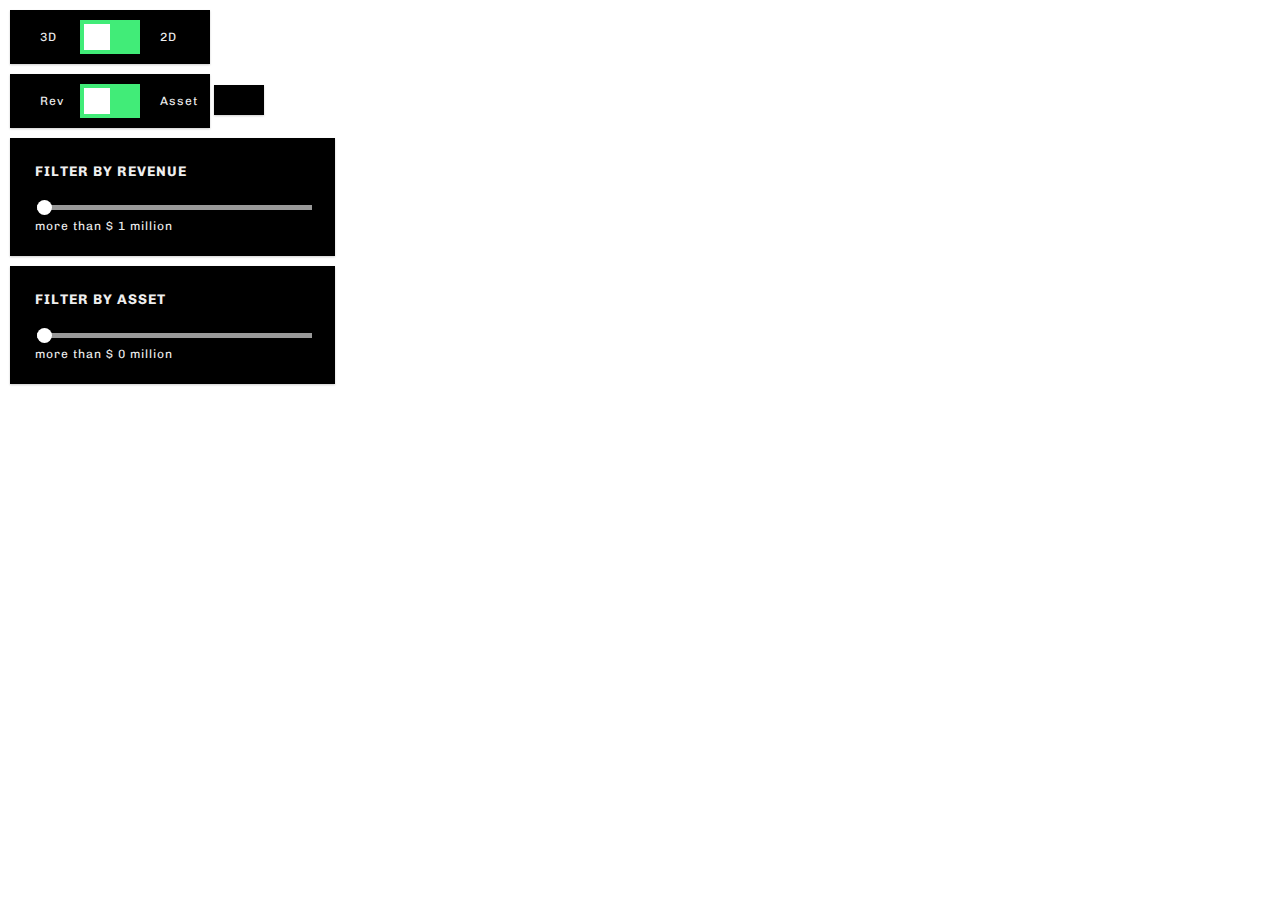
==== final/index.html @ 3c02a60f "final assignment" ====
<!-- Documentation: https://www.mapbox.com/mapbox-gl-js/style-spec/#sources-geojson -->
<!-- Mapbox styles: https://github.com/mapbox/mapbox-gl-styles -->
<!-- Earthquake data: https://earthquake.usgs.gov/ -->


<!DOCTYPE html>
<html lang="en">

<head>
    
    <title>Map</title>
    <script src='https://api.mapbox.com/mapbox-gl-js/v0.40.1/mapbox-gl.js'></script>
    <link href='https://api.mapbox.com/mapbox-gl-js/v0.40.1/mapbox-gl.css' rel='stylesheet' />
    <link href="https://fonts.googleapis.com/css?family=Chivo" rel="stylesheet">
    <script src='https://cdnjs.cloudflare.com/ajax/libs/jquery/3.3.1/jquery.js'></script>
    <script src='https://npmcdn.com/@turf/turf/turf.min.js'></script>
</head>

<body>
        <div id="map"> </div>
        <div class='map-overlay top'>
            <div class='map-overlay-inner'>
                <div class='switchlegend'>3D</div>
                <!-- Rectangular switch -->
                <label class="switch">
                  <input type="checkbox" name="view">
                  <span class="slider"></span>
                </label>
                <div class='switchlegend'>2D</div>
            </div>
            <div class='map-overlay-inner'>
                <div class='switchlegend'>Rev</div>
                <!-- Rectangular switch -->
                <label class="switch">
                  <input type="checkbox" name="revasset">
                  <span class="slider"></span>
                </label>
                <div class='switchlegend'>Asset</div>
            </div>
            <div class='map-overlay-inner'>
                <div id="choices" class="inner2"></div>
            </div>
            <div class='map-overlay-inner slider-inner'>
                <div class="inner2">
                    <h3>FILTER BY REVENUE</h3>
                    <input class='fin_slider' id='rev_slider' type='range' min='1' max='425' step='2' value='1' />
                    more than <span id='rev_sliderval'>$ 1 million</span>
                </div>
            </div>
            <div class='map-overlay-inner slider-inner'>
                <div class="inner2">
                    <h3>FILTER BY ASSET</h3>
                    <input class='fin_slider' id='asset_slider' type='range' min='0' max='3000' step='2' value='0' />
                    more than <span id='asset_sliderval'>$ 0 million</span>
                </div>
            </div>
            
        </div>

        <style>
        body {
            margin: 0;
            padding: 0;
        }

        html,
        #map {
            position: absolute;
            top: 0;
            bottom: 0;
            width: 100%;
        }

        .map-overlay {
            font: 12px/20px 'Chivo', sans-serif;
            position: absolute;
            width: 30%;
            min-width: 190px;
            top: 0;
            left: 0;
            padding: 10px;
            letter-spacing: 1px;
        }

        .map-overlay .map-overlay-inner {
            background-color: #000;
            color: #eee;
            box-shadow:0 1px 2px rgba(0, 0, 0, 0.20);
            border-radius: 0px;
            padding: 10px;
            width: auto;
            margin-bottom: 10px;
            display:inline-flex;
            /*line-height: 34px;*/

        }

        .map-overlay .slider-inner {
            background-color: #000;
            color: #eee;
            box-shadow:0 1px 2px rgba(0, 0, 0, 0.20);
            border-radius: 0px;
            padding: 10px;
            width: auto;
            margin-bottom: 10px;
            display:inline-block;
            /*line-height: 34px;*/

        }

        .map-overlay .map-overlay-inner .switchlegend{
            /*margin-top: -10px;*/
            height: 34px; /*THE SAME AS SWITCH HEIGHT*/
            width: 20px;
            vertical-align: middle;
            line-height: 34px;
            float:left;
            clear:both;
            margin-right: 20px;
            margin-left: 20px;

        }

        /*VIEW SWITCH*/

        /* The switch - the box around the slider */
        .switch {
          position: relative;
          display: inline-block;
          width: 60px;
          height: 34px;
          float:left;
          clear:both;
    /*      margin-left: : 10px;
          margin-right: : 10px;*/
        }

        /* Hide default HTML checkbox */
        .switch input {display:none;}

        /* The slider */
        .slider {
          position: absolute;
          cursor: pointer;
          top: 0;
          left: 0;
          right: 0;
          bottom: 0;
          background-color: #41EC78;
          -webkit-transition: .4s;
          transition: .4s;
        }

        .slider:before {
          position: absolute;
          content: "";
          height: 26px;
          width: 26px;
          left: 4px;
          bottom: 4px;
          background-color: white;
          -webkit-transition: .4s;
          transition: .4s;
        }

        input:checked + .slider {
          background-color: #2196F3;
        }

        input:focus + .slider {
          box-shadow: 0 0 1px #2196F3;
        }

        input:checked + .slider:before {
          -webkit-transform: translateX(26px);
          -ms-transform: translateX(26px);
          transform: translateX(26px);
        }

        
        .inner2 {
            padding-left: 15px;
            padding-bottom: 10px;
            padding-right: 15px;
        }

        /*RADIO BUTTON FOR CATEGORIES*/

        /* The container */
        .categories {
            display: block;
            position: relative;
            padding-left: 35px;
            /*margin-bottom: 12px;*/
            cursor: pointer;
            /*font-size: 22px;*/
            -webkit-user-select: none;
            -moz-user-select: none;
            -ms-user-select: none;
            user-select: none;
        }

        /* Hide the browser's default radio button */
        .categories input {
            position: absolute;
            opacity: 0;
            cursor: pointer;
        }

        /* Create a custom radio button */
        .checkmark {
            position: absolute;
            top: 0;
            left: 0;
            height: 15px;
            width: 15px;
            /*background-color: #FFBF00;*/
            /*border-radius: 50%;*/
        }

        .cat0 {
            background-color: #FFF;
        }

        .cat3 {
            background-color: #FFBF00;
        }

        .cat4 {
            background-color: #EE6352;
        }

        .cat5 {
            background-color: #08B2E3;
        }

        .cat6 {
            background-color: #F4D4BF;
        }

        /* On mouse-over, add a grey background color */
        .categories:hover input ~ .checkmark {
            background-color: #ccc;
        }

        /* When the radio button is checked, add a blue background */
        .categories input:checked ~ .checkmark {
            /*background-color: #2196F3;*/
        }

        /* Create the indicator (the dot/circle - hidden when not checked) */
        .checkmark:after {
            content: "";
            position: absolute;
            display: none;
        }

        /* Show the indicator (dot/circle) when checked */
        .categories input:checked ~ .checkmark:after {
            display: block;
        }

        /* Style the indicator (dot/circle) */
        .categories .checkmark:after {
            top: 4px;
            left: 4px;
            width: 7px;
            height: 7px;
            /*border-radius: 50%;*/
            background: #000;
        }

        /*FINANCIAL SLIDER*/
        .fin_slider {
            -webkit-appearance: none;
            width: 100%;
            height: 5px;
            border-radius: 0px;   
            background: #999;
            outline: none;
            opacity: 1;
            -webkit-transition: .2s;
            transition: opacity .2s;
        }

        .fin_slider::-webkit-slider-thumb {
            -webkit-appearance: none;
            appearance: none;
            width: 15px;
            height: 15px;
            border-radius: 50%; 
            background: #fff;
            cursor: pointer;
        }

        .fin_slider::-moz-range-thumb {
            width: 15px;
            height: 15px;
            border-radius: 50%;
            background: #fff;
            cursor: pointer;
        }

        /**POP UP*/

        .mapboxgl-popup {
            color: #eee;
            max-width: 400px;
            font: 12px/20px 'Chivo', sans-serif;
        }

        .mapboxgl-popup-content {
            background-color: #000;
            letter-spacing:1px;
            line-height:1.5;
            border-radius:0;
            padding:10px;
        }

        .mapboxgl-popup-anchor-bottom .mapboxgl-popup-tip {
            border-top-color: #000;
        }

        .mapboxgl-popup-close-button {
            color: #fff;
        }

        .whitebar {
            height: 2px;
            width: 10%;
            background: #eee;
            margin-bottom: 0;
            margin-top: 10px;
            margin-bottom: 10px;
        }

        </style>

        <script>
        mapboxgl.accessToken = 'pk.eyJ1IjoiaGFmaXl5YW5kaSIsImEiOiJjamY5dmY1c2gwbXowMnFvZmJlYmVibGd0In0.djzLVWymjTzvRF6XSFM7uQ';

        var geojson = {
            "type": "FeatureCollection",
            "features": []
        };

        var geojson2D = {
            "type": "FeatureCollection",
            "features": []
        };

        var isRev = true;
        var is3D = true;

        var catArr = [
            [3, "Museums", '#FFBF00'],
            [4, "Performing Arts", '#EE6352'],
            [5, "Public Broadcasting & Media", '#08B2E3'],
            [6, "Libraries, Historical Societies, & Landmark Preservation",'#F4D4BF']
        ];
        
        var choices = $('#choices');
        choices.html('<h3>FILTER BY CATEGORIES</h3>');
        choices.append('<label class="categories">ALL<input type="radio" name="choices" value="0" checked="checked"/><span class="checkmark cat0"></span> </label>');

        for (var i = 0; i < catArr.length; i++) {
            choices.append('<label class="categories">'+catArr[i][1]+'<input type="radio" name="choices" value="' + catArr[i][0] + '" /> <span class = "checkmark cat'+catArr[i][0]+'"></span></label>');
        } 

        var map;

        var lat = '';
        var lng = '';

        var revArr = [];
        var assetsArr = [];

        var revMin;
        var revMax;

        var assetMin;
        var assetMax;

        var catMasterVal=0;
        var revMasterVal=1;
        var assetMasterVal=0;

        var orgs_data = (function () {
            var orgs_data = null;
            $.ajax({
                'async': false,
                'global': false,
                'url': 'data/artorg.json',
                'dataType': "json",
                'success': function (data) {
                    orgs_data = data;
                    console.log("number of orgs: " +orgs_data.length);
                }
            });

            return orgs_data;
            
        })(); 

        var fin_data = (function () {
            var fin_data = null;
            $.ajax({
                'async': false,
                'global': false,
                'url': 'data/financialrating.json',
                'dataType': "json",
                'success': function (data) {
                    fin_data = data;
                    console.log("number of financial rating available: " +fin_data.length);
                }
            });

            return fin_data;
            
        })(); 

        var zipcode = (function () {
            var zipcode = null;
            $.ajax({
                'async': false,
                'global': false,
                'url': 'data/zipcode.json',
                'dataType': "json",
                'success': function (data) {
                    zipcode = data;
                    //console.log("number of financial rating available: " +fin_data.length);
                }
            });

            return zipcode;
            
        })(); 

        // if (orgs_data){
        //     printNames();
        // }

        if (fin_data && orgs_data && zipcode){
            createGeoData();
        }



        function createGeoData(){
            //var count=0;
            console.log(fin_data.length);
            for (var i=0; i<fin_data.length; i++){ //!! IMPORTANT: the sequence of data in artorg.json has to be exactly the same as financialrating.json
                var org_ein = orgs_data[i].ein;
                var fin_ein = fin_data[i].referenceOrganization.ein;
                
                //coordinates
                var zipData = parseInt(orgs_data[i].mailingAddress.postalCode);
                var lat;
                var lng;

                //CURRENT DATA PROPERTIES
                var charityName = orgs_data[i].charityName;
                var categoryName = orgs_data[i].category.categoryName;
                var causeName = orgs_data[i].cause.causeName;
                var causeID = orgs_data[i].cause.causeID;
                var nteeType = orgs_data[i].irsClassification.nteeType;
                var nteeClassification = orgs_data[i].irsClassification.nteeClassification;
                var streetAddress1 = orgs_data[i].mailingAddress.streetAddress1;
                var streetAddress2 = orgs_data[i].mailingAddress.streetAddress2;

                var programExpenses = fin_data[i].form990.programExpenses;
                var totalNetAssets = fin_data[i].form990.totalNetAssets;
                var totalExpenses = fin_data[i].form990.totalExpenses;
                var fundraisingExpenses = fin_data[i].form990.fundraisingExpenses;
                var administrativeExpenses = fin_data[i].form990.administrativeExpenses;
                var totalRevenue = fin_data[i].form990.totalRevenue;

                revArr.push(totalRevenue);
                assetsArr.push(totalNetAssets);

                var primaryRevenueGrowth = fin_data[i].financialRating.performanceMetrics.primaryRevenueGrowth;
                var programExpensesRatio = fin_data[i].financialRating.performanceMetrics.programExpensesRatio;
                var fundraisingEfficiency = fin_data[i].financialRating.performanceMetrics.fundraisingEfficiency;
                var liabilitiesToAssetsRatio = fin_data[i].financialRating.performanceMetrics.liabilitiesToAssetsRatio;
                var administrationExpensesRatio = fin_data[i].financialRating.performanceMetrics.administrationExpensesRatio;
                var workingCapitalRatio = fin_data[i].financialRating.performanceMetrics.workingCapitalRatio;
                var programExpensesGrowth = fin_data[i].financialRating.performanceMetrics.programExpensesGrowth;

                for (var j = 0; j<zipcode.length; j++){
                    if (zipData == zipcode[j].ZIP){
                        lat = zipcode[j].LAT;
                        lng = zipcode[j].LNG;

                        //CONVERT COORDINATE INTO CIRCLES
                        var center = [lng, lat];
                        var radius = 0.1; //how big is the circle
                        var options = {steps: 64, units: 'kilometers'};
                        var circle = turf.circle(center, radius, options);
                        var coord = turf.getCoords(circle);
                        
                        //count++;

                        // console.log("success: "+ i);
                        // console.log("org: "+org_ein);
                        // console.log("zip: "+zipData);
                        // console.log("lat: "+lat);
                        // console.log("lng: "+lng);

                        //new object to save data features
                        var newobject = {
                            "type": "Feature",
                            "properties": {
                                "charityName": charityName,
                                "categoryName": categoryName,
                                "causeName": causeName,
                                "causeID": causeID,
                                "nteeType": nteeType,
                                "nteeClassification": nteeClassification,
                                "streetAddress1": streetAddress1,
                                "streetAddress2": streetAddress2,
                                "programExpenses": programExpenses,
                                "totalNetAssets": totalNetAssets,
                                "totalExpenses": totalExpenses,
                                "fundraisingExpenses": fundraisingExpenses,
                                "administrativeExpenses": administrativeExpenses,
                                "totalRevenue":totalRevenue,
                                "primaryRevenueGrowth":primaryRevenueGrowth,
                                "programExpensesRatio": programExpensesRatio,
                                "fundraisingEfficiency": fundraisingEfficiency,
                                "liabilitiesToAssetsRatio":liabilitiesToAssetsRatio,
                                "administrationExpensesRatio":administrationExpensesRatio,
                                "workingCapitalRatio": workingCapitalRatio,
                                "programExpensesGrowth": programExpensesGrowth
                              },
                            "geometry": {
                                "type": "Polygon",
                                "coordinates": coord
                            }
                        }

                        //for 2D Data
                        var newobject2D = {
                            "type": "Feature",
                            "properties": newobject.properties,
                            "geometry": {
                                "type": "Point",
                                "coordinates": [lng,lat]
                            }
                        }

                        geojson.features.push(newobject);
                        geojson2D.features.push(newobject2D);
                        break;
                    }
                }

                if (i == (fin_data.length-1)){
                    console.log("DONE!");
                    
                    revMin = Math.min.apply(null, revArr);
                    revMax = Math.max.apply(null, revArr);

                    assetMin = Math.min.apply(null, assetsArr);
                    assetMax = Math.max.apply(null, assetsArr);

                    console.log("revenue: "+revMin + ", " + revMax);
                    console.log("asset: "+assetMin + ", " + assetMax);

                    console.log(geojson);
                    createMap();

                }
            }
        }

        function createMap(){
            map = new mapboxgl.Map({ //!!!ONLY CREATE MAP ONCE ALL DATA IS LOADED
                container: 'map', // you need this
                style: 'mapbox://styles/examples/cj68bstx01a3r2rndlud0pwpv', // you also need this 
                center: [-73.997177, 40.750633], // [long, lat] Different than leaflet, different than google maps, same as geojson! 
                zoom: 10,
                pitch: 30
            });   

            map.on('load', function() {
                map.addSource('orgs', { //id for the dataset
                    'type': 'geojson',
                    'data': geojson
                });

                map.addSource('orgs-2D', { //id for the dataset
                    'type': 'geojson',
                    'data': geojson2D
                });

                map.addLayer({ //REVENUE
                    'id': 'orgs-3D-REV',
                    'type': 'fill-extrusion',
                    'source' : 'orgs',
                    'paint' : {
                        'fill-extrusion-color': {
                          property: 'causeID',
                          stops: [
                            [3, '#FFBF00'],
                            [4, '#EE6352'],
                            [5, '#08B2E3'],
                            [6, '#F4D4BF']
                          ]
                        },
                        'fill-extrusion-height': {
                            property: 'totalRevenue',
                            stops:[
                                // [0,0],
                                // [assetMax,assetMax/1000]
                                [revMin, revMin/1000],
                                [revMax, revMax/1000]
                            ]
                        },
                        'fill-extrusion-opacity': 0.75
                    }
                    
                });

                map.addLayer({ //ASSET
                    'id': 'orgs-3D-ASSET',
                    'type': 'fill-extrusion',
                    'source' : 'orgs',
                    'paint' : {
                        'fill-extrusion-color': {
                          property: 'causeID',
                          stops: [
                            [3, '#FFBF00'],
                            [4, '#EE6352'],
                            [5, '#08B2E3'],
                            [6, '#F4D4BF']
                          ]
                        },
                        'fill-extrusion-height': {
                            property: 'totalNetAssets',
                            stops:[
                                // [0,0],
                                // [assetMax,assetMax/1000]
                                [0, 0/1000],
                                [assetMax, assetMax/1000]
                            ]
                        },
                        'fill-extrusion-opacity': 0.75
                    }
                    
                });

                map.addLayer({
                    'id': 'orgs-2D',
                    'type': 'circle',
                    'source' : 'orgs-2D',
                    'paint' : {
                        'circle-radius':5,
                        'circle-opacity': 0.5,
                        'circle-color': {
                          property: 'causeID',
                          stops: [
                            [3, '#FFBF00'],
                            [4, '#EE6352'],
                            [5, '#08B2E3'],
                            [6, '#F4D4BF']
                          ]
                        }
                    }
                    
                });

                map.easeTo({
                  duration: 1000,
                  pitch: 60,
                  bearing: 0,
                  easing: (t) => {
                    return t * (2 - t);
                  }
                }); 

                map.setLayoutProperty('orgs-2D', 'visibility', 'none');
                map.setLayoutProperty('orgs-3D-ASSET', 'visibility', 'none');


            });

            map.on('click', 'orgs-2D', function(e){
                var feature = e.features[0];

                if(!feature){
                    return;
                }

                var rev = feature.properties['totalRevenue'].toLocaleString();
                var exp = feature.properties['totalExpenses'].toLocaleString();
                var asset = feature.properties['totalNetAssets'].toLocaleString();

                var popup = new mapboxgl.Popup()
                  .setLngLat(feature.geometry.coordinates)
                  .setHTML('<div id=\'popup\' class=\'popup\' style=\'z-index: 10;\'> ' +
                  'Name: ' + feature.properties['charityName'] + ' <br/>' +
                  '<div class=\'whitebar\'></div>  ' +
                  'Total Rev: $ ' + rev + ' <br/>' +
                  'Total Expenses: $ ' + exp + ' <br/>' +
                  'Total Assets: $ ' + asset + ' <br/>' +
                  '<div class=\'whitebar\'></div>  ' +
                  'Program Expenses Ratio: ' + feature.properties['programExpensesRatio'] + ' <br/>' +
                  'Fundraising Efficiency: ' + feature.properties['fundraisingEfficiency'] + ' <br/>' +
                  'Liabilities/Assets: ' + feature.properties['liabilitiesToAssetsRatio'] + ' </div>')
                  .addTo(map);
                
            });  
                  
        }

        function printNames(){ //print all the data recorded in the main JSON
            for (var i =0; i<orgs_data.length; i++){
                //console.log("HELLO")
                var name = orgs_data[i].charityName;
                var ein = orgs_data[i].ein;
                var ratingID = orgs_data[i].currentRating.ratingID;
                //console.log("https://api.data.charitynavigator.org/v2/Organizations/"+ein+"?app_id=f1e48af6&app_key=a9156e11f2010dbcb3b6e6f1ba0d249b");
                //console.log("https://api.data.charitynavigator.org/v2/Organizations/"+ein+"/Ratings/"+ratingID+"?app_id=f1e48af6&app_key=a9156e11f2010dbcb3b6e6f1ba0d249b");
                //console.log("Name: "+ name);
                //console.log("Ein: " + ein);
                //console.log("ratingID: "+ ratingID);
            }
        }

        $('input[name=view]').change(function(){
            if($(this).is(':checked')) {
                //2D VIEW
                map.easeTo({
                  duration: 2000,
                  pitch: 0,
                  bearing: 0,
                  easing: (t) => {
                    return t * (2 - t);
                  }
                });

                map.setLayoutProperty('orgs-2D', 'visibility', 'visible');
                map.setLayoutProperty('orgs-3D-REV', 'visibility', 'none'); 
                map.setLayoutProperty('orgs-3D-ASSET', 'visibility', 'none'); 

                is3D = false;

            } else {
                // 3D VIEW
                map.easeTo({
                  duration: 2000,
                  pitch: 60,
                  bearing: 0,
                  easing: (t) => {
                    return t * (2 - t);
                  }
                });  

                map.setLayoutProperty('orgs-2D', 'visibility', 'none');
                if(isRev){
                    map.setLayoutProperty('orgs-3D-REV', 'visibility', 'visible');  
                    map.setLayoutProperty('orgs-3D-ASSET', 'visibility', 'none');  

                }else {
                    map.setLayoutProperty('orgs-3D-REV', 'visibility', 'none');  
                    map.setLayoutProperty('orgs-3D-ASSET', 'visibility', 'visible');  
                }

                is3D = true;
                            
            }
        });


        $('input[name=revasset]').change(function(){
            if($(this).is(':checked')) {
                //ASSET
                isRev = false;
                console.log("ASSET");

            } else {
                //REV
                isRev = true;
                console.log("REV");
            }

            if(is3D){
                if(isRev){
                    console.log("revenue view");
                    map.setLayoutProperty('orgs-3D-REV', 'visibility', 'visible');  
                    map.setLayoutProperty('orgs-3D-ASSET', 'visibility', 'none'); 
                } else {
                    console.log("asset view");
                    map.setLayoutProperty('orgs-3D-REV', 'visibility', 'none');  
                    map.setLayoutProperty('orgs-3D-ASSET', 'visibility', 'visible');  
                }
            }

        });

        $('input[name=choices]').click(function(){
            // alert(this.value);
            catMasterVal = parseInt(this.value);
            masterFilter();
            // if (val != 0){
            //     var catFilter = ['==', 'causeID', val];
            //     map.setFilter('orgs-2D', catFilter);
            //     map.setFilter('orgs-3D-ASSET', catFilter);
            //     map.setFilter('orgs-3D-REV', catFilter);
            // } else {
            //     map.setFilter('orgs-2D');
            //     map.setFilter('orgs-3D-ASSET');
            //     map.setFilter('orgs-3D-REV');

            // }
        });

        $('input[id=rev_slider]').on('input', function () {
            revMasterVal = (parseInt(this.value)) * 1000000;
            masterFilter();
            //console.log(this.value);
            //val = parseInt(this.value);
            // var sliderval = $('#rev_sliderval');
            // sliderval.html("$ "+val+" million");

            // filterval = val * 1000000;
            // var revFilter = ['>=', 'totalRevenue', filterval];
            // map.setFilter('orgs-2D', revFilter);
            // map.setFilter('orgs-3D-ASSET', revFilter);
            // map.setFilter('orgs-3D-REV', revFilter);

        });

        $('input[id=asset_slider]').on('input', function () {
            assetMasterVal = (parseInt(this.value)) * 1000000;
            masterFilter();
            //console.log(this.value);
            //val = parseInt(this.value);
            // var sliderval = $('#asset_sliderval');
            // sliderval.html("$ "+val+" million");

            // filterval = val * 1000000;
            // var assetFilter = ['>=', 'totalNetAssets', filterval];
            // map.setFilter('orgs-2D', assetFilter);
            // map.setFilter('orgs-3D-ASSET', assetFilter);
            // map.setFilter('orgs-3D-REV', assetFilter);

        });

        function masterFilter(){

            if (catMasterVal!=0){
                var catFilter = ['==', 'causeID', catMasterVal];
            } else {
                var catFilter = ['>=', 'causeID', catMasterVal];
            }
            
            var revFilter = ['>=', 'totalRevenue', revMasterVal];
            var assetFilter = ['>=', 'totalNetAssets', assetMasterVal];

            var new_Filter = ["all",catFilter, revFilter, assetFilter];
            
            map.setFilter('orgs-2D', new_Filter);
            map.setFilter('orgs-3D-ASSET', new_Filter);
            map.setFilter('orgs-3D-REV', new_Filter);

        }
    </script>
</body>

</html>
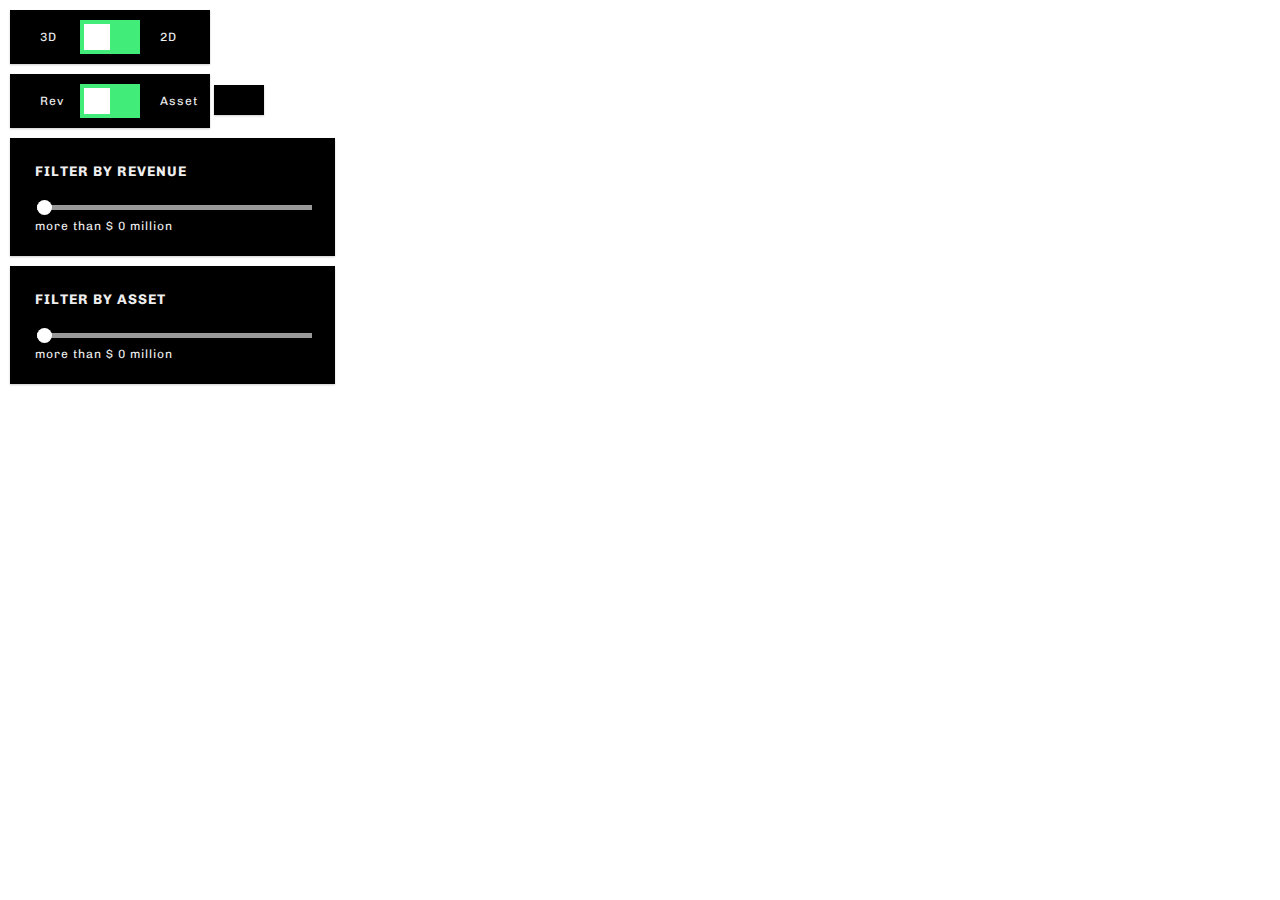
==== commit 9f316f7b: "all data" ====
--- a/final/index.html
+++ b/final/index.html
@@ -43,8 +43,8 @@
             <div class='map-overlay-inner slider-inner'>
                 <div class="inner2">
                     <h3>FILTER BY REVENUE</h3>
-                    <input class='fin_slider' id='rev_slider' type='range' min='1' max='425' step='2' value='1' />
-                    more than <span id='rev_sliderval'>$ 1 million</span>
+                    <input class='fin_slider' id='rev_slider' type='range' min='0' max='425' step='2' value='0' />
+                    more than <span id='rev_sliderval'>$ 0 million</span>
                 </div>
             </div>
             <div class='map-overlay-inner slider-inner'>
@@ -407,7 +407,7 @@
             $.ajax({
                 'async': false,
                 'global': false,
-                'url': 'data/financialrating.json',
+                'url': 'data/financialrating2.json',
                 'dataType': "json",
                 'success': function (data) {
                     fin_data = data;
@@ -612,7 +612,7 @@
                             stops:[
                                 // [0,0],
                                 // [assetMax,assetMax/1000]
-                                [revMin, revMin/1000],
+                                [0, 0],
                                 [revMax, revMax/1000]
                             ]
                         },
@@ -816,12 +816,13 @@
         });
 
         $('input[id=rev_slider]').on('input', function () {
+            var revVal = this.value;
             revMasterVal = (parseInt(this.value)) * 1000000;
             masterFilter();
             //console.log(this.value);
             //val = parseInt(this.value);
-            // var sliderval = $('#rev_sliderval');
-            // sliderval.html("$ "+val+" million");
+            var sliderval = $('#rev_sliderval');
+            sliderval.html("$ "+revVal+" million");
 
             // filterval = val * 1000000;
             // var revFilter = ['>=', 'totalRevenue', filterval];
@@ -832,12 +833,13 @@
         });
 
         $('input[id=asset_slider]').on('input', function () {
+            var assetVal = this.value;
             assetMasterVal = (parseInt(this.value)) * 1000000;
             masterFilter();
             //console.log(this.value);
             //val = parseInt(this.value);
-            // var sliderval = $('#asset_sliderval');
-            // sliderval.html("$ "+val+" million");
+            var sliderval = $('#asset_sliderval');
+            sliderval.html("$ "+assetVal+" million");
 
             // filterval = val * 1000000;
             // var assetFilter = ['>=', 'totalNetAssets', filterval];
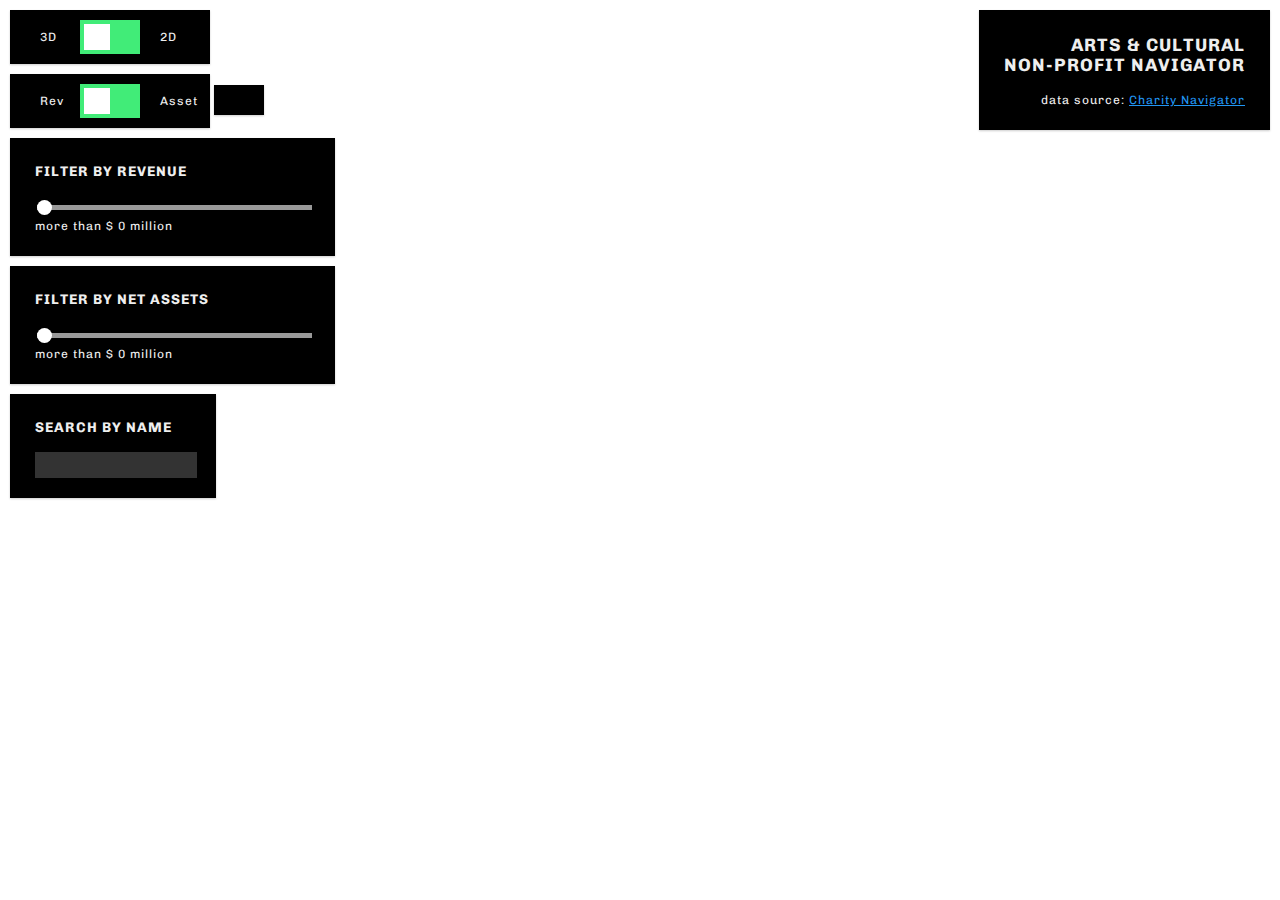
==== commit a55ce423: "added search function" ====
--- a/final/index.html
+++ b/final/index.html
@@ -1,13 +1,10 @@
 <!-- Documentation: https://www.mapbox.com/mapbox-gl-js/style-spec/#sources-geojson -->
 <!-- Mapbox styles: https://github.com/mapbox/mapbox-gl-styles -->
 <!-- Earthquake data: https://earthquake.usgs.gov/ -->
-
-
 <!DOCTYPE html>
 <html lang="en">
 
 <head>
-    
     <title>Map</title>
     <script src='https://api.mapbox.com/mapbox-gl-js/v0.40.1/mapbox-gl.js'></script>
     <link href='https://api.mapbox.com/mapbox-gl-js/v0.40.1/mapbox-gl.css' rel='stylesheet' />
@@ -17,856 +14,945 @@
 </head>
 
 <body>
-        <div id="map"> </div>
-        <div class='map-overlay top'>
-            <div class='map-overlay-inner'>
-                <div class='switchlegend'>3D</div>
-                <!-- Rectangular switch -->
-                <label class="switch">
-                  <input type="checkbox" name="view">
-                  <span class="slider"></span>
-                </label>
-                <div class='switchlegend'>2D</div>
+    <div id="map"> </div>
+    <div class='map-title'>
+        <div class='map-overlay-inner'>
+            <div class="inner2">
+                <h2>ARTS &amp; CULTURAL <br>NON-PROFIT NAVIGATOR</h2>
+                data source: <a href='https://www.charitynavigator.org/index.cfm?bay=content.view&cpid=1397' target='_blank'>Charity Navigator</a>
             </div>
-            <div class='map-overlay-inner'>
-                <div class='switchlegend'>Rev</div>
-                <!-- Rectangular switch -->
-                <label class="switch">
-                  <input type="checkbox" name="revasset">
-                  <span class="slider"></span>
-                </label>
-                <div class='switchlegend'>Asset</div>
+        </div>
+    </div>
+    <div class='map-overlay top'>
+        <div class='map-overlay-inner'>
+            <div class='switchlegend'>3D</div>
+            <!-- Rectangular switch -->
+            <label class="switch">
+                <input type="checkbox" name="view">
+                <span class="slider"></span>
+            </label>
+            <div class='switchlegend'>2D</div>
+        </div>
+        <div class='map-overlay-inner'>
+            <div class='switchlegend'>Rev</div>
+            <!-- Rectangular switch -->
+            <label class="switch">
+                <input type="checkbox" name="revasset">
+                <span class="slider"></span>
+            </label>
+            <div class='switchlegend'>Asset</div>
+        </div>
+        <div class='map-overlay-inner'>
+            <div id="choices" class="inner2"></div>
+        </div>
+        <div class='map-overlay-inner slider-inner'>
+            <div class="inner2">
+                <h3>FILTER BY REVENUE</h3>
+                <input class='fin_slider' id='rev_slider' type='range' min='0' max='425' step='2' value='0' /> more than <span id='rev_sliderval'>$ 0 million</span>
             </div>
-            <div class='map-overlay-inner'>
-                <div id="choices" class="inner2"></div>
+        </div>
+        <div class='map-overlay-inner slider-inner'>
+            <div class="inner2">
+                <h3>FILTER BY NET ASSETS</h3>
+                <input class='fin_slider' id='asset_slider' type='range' min='0' max='3000' step='2' value='0' /> more than <span id='asset_sliderval'>$ 0 million</span>
             </div>
-            <div class='map-overlay-inner slider-inner'>
-                <div class="inner2">
-                    <h3>FILTER BY REVENUE</h3>
-                    <input class='fin_slider' id='rev_slider' type='range' min='0' max='425' step='2' value='0' />
-                    more than <span id='rev_sliderval'>$ 0 million</span>
-                </div>
+        </div>
+        <div class='map-overlay-inner'>
+            <div class="inner2">
+                <h3>SEARCH BY NAME</h3>
+                <input type="text" id="searchBar" name="searchBar" value="">
             </div>
-            <div class='map-overlay-inner slider-inner'>
-                <div class="inner2">
-                    <h3>FILTER BY ASSET</h3>
-                    <input class='fin_slider' id='asset_slider' type='range' min='0' max='3000' step='2' value='0' />
-                    more than <span id='asset_sliderval'>$ 0 million</span>
-                </div>
-            </div>
-            
         </div>
-
-        <style>
-        body {
-            margin: 0;
-            padding: 0;
-        }
-
-        html,
-        #map {
-            position: absolute;
-            top: 0;
-            bottom: 0;
-            width: 100%;
-        }
-
-        .map-overlay {
-            font: 12px/20px 'Chivo', sans-serif;
-            position: absolute;
-            width: 30%;
-            min-width: 190px;
-            top: 0;
-            left: 0;
-            padding: 10px;
-            letter-spacing: 1px;
-        }
-
-        .map-overlay .map-overlay-inner {
-            background-color: #000;
-            color: #eee;
-            box-shadow:0 1px 2px rgba(0, 0, 0, 0.20);
-            border-radius: 0px;
-            padding: 10px;
-            width: auto;
-            margin-bottom: 10px;
-            display:inline-flex;
-            /*line-height: 34px;*/
-
-        }
-
-        .map-overlay .slider-inner {
-            background-color: #000;
-            color: #eee;
-            box-shadow:0 1px 2px rgba(0, 0, 0, 0.20);
-            border-radius: 0px;
-            padding: 10px;
-            width: auto;
-            margin-bottom: 10px;
-            display:inline-block;
-            /*line-height: 34px;*/
-
-        }
-
-        .map-overlay .map-overlay-inner .switchlegend{
-            /*margin-top: -10px;*/
-            height: 34px; /*THE SAME AS SWITCH HEIGHT*/
-            width: 20px;
-            vertical-align: middle;
-            line-height: 34px;
-            float:left;
-            clear:both;
-            margin-right: 20px;
-            margin-left: 20px;
-
-        }
-
-        /*VIEW SWITCH*/
-
-        /* The switch - the box around the slider */
-        .switch {
-          position: relative;
-          display: inline-block;
-          width: 60px;
-          height: 34px;
-          float:left;
-          clear:both;
-    /*      margin-left: : 10px;
+    </div>
+    <style>
+    body {
+        margin: 0;
+        padding: 0;
+    }
+
+    html,
+    #map {
+        position: absolute;
+        top: 0;
+        bottom: 0;
+        width: 100%;
+    }
+
+    .map-title {
+        font: 12px/20px 'Chivo', sans-serif;
+        position: absolute;
+        /*width: 30%;*/
+        min-width: 190px;
+        top: 0;
+        right:0;
+        padding: 10px;
+        letter-spacing: 1px;
+        text-align: right;
+    }
+
+    .map-title .map-overlay-inner {
+        background-color: #000;
+        color: #eee;
+        box-shadow: 0 1px 2px rgba(0, 0, 0, 0.20);
+        border-radius: 0px;
+        padding: 10px;
+        width: auto;
+        margin-bottom: 10px;
+        display: inline-flex;
+        /*line-height: 34px;*/
+    }
+
+    .map-title .map-overlay-inner a {
+        color:#2196F3;
+    }
+
+    .map-title .map-overlay-inner a:visited {
+        color:#2196F3;
+    }
+
+    .map-title .map-overlay-inner a:active {
+        color:#2196F3;
+    }
+
+    .map-title .map-overlay-inner a:hover {
+        color:#41EC78;
+    }
+
+    .map-overlay {
+        font: 12px/20px 'Chivo', sans-serif;
+        position: absolute;
+        width: 30%;
+        min-width: 190px;
+        top: 0;
+        left: 0;
+        padding: 10px;
+        letter-spacing: 1px;
+    }
+
+    .map-overlay .map-overlay-inner {
+        background-color: #000;
+        color: #eee;
+        box-shadow: 0 1px 2px rgba(0, 0, 0, 0.20);
+        border-radius: 0px;
+        padding: 10px;
+        width: auto;
+        margin-bottom: 10px;
+        display: inline-flex;
+        /*line-height: 34px;*/
+    }
+
+    .map-overlay .slider-inner {
+        background-color: #000;
+        color: #eee;
+        box-shadow: 0 1px 2px rgba(0, 0, 0, 0.20);
+        border-radius: 0px;
+        padding: 10px;
+        width: auto;
+        margin-bottom: 10px;
+        display: inline-block;
+        /*line-height: 34px;*/
+    }
+
+    .map-overlay .map-overlay-inner .switchlegend {
+        /*margin-top: -10px;*/
+        height: 34px;
+        /*THE SAME AS SWITCH HEIGHT*/
+        width: 20px;
+        vertical-align: middle;
+        line-height: 34px;
+        float: left;
+        clear: both;
+        margin-right: 20px;
+        margin-left: 20px;
+    }
+    /*VIEW SWITCH*/
+    /* The switch - the box around the slider */
+
+    .switch {
+        position: relative;
+        display: inline-block;
+        width: 60px;
+        height: 34px;
+        float: left;
+        clear: both;
+        /*      margin-left: : 10px;
           margin-right: : 10px;*/
-        }
-
-        /* Hide default HTML checkbox */
-        .switch input {display:none;}
-
-        /* The slider */
-        .slider {
-          position: absolute;
-          cursor: pointer;
-          top: 0;
-          left: 0;
-          right: 0;
-          bottom: 0;
-          background-color: #41EC78;
-          -webkit-transition: .4s;
-          transition: .4s;
-        }
-
-        .slider:before {
-          position: absolute;
-          content: "";
-          height: 26px;
-          width: 26px;
-          left: 4px;
-          bottom: 4px;
-          background-color: white;
-          -webkit-transition: .4s;
-          transition: .4s;
-        }
-
-        input:checked + .slider {
-          background-color: #2196F3;
-        }
-
-        input:focus + .slider {
-          box-shadow: 0 0 1px #2196F3;
-        }
-
-        input:checked + .slider:before {
-          -webkit-transform: translateX(26px);
-          -ms-transform: translateX(26px);
-          transform: translateX(26px);
-        }
-
-        
-        .inner2 {
-            padding-left: 15px;
-            padding-bottom: 10px;
-            padding-right: 15px;
-        }
-
-        /*RADIO BUTTON FOR CATEGORIES*/
-
-        /* The container */
-        .categories {
-            display: block;
-            position: relative;
-            padding-left: 35px;
-            /*margin-bottom: 12px;*/
-            cursor: pointer;
-            /*font-size: 22px;*/
-            -webkit-user-select: none;
-            -moz-user-select: none;
-            -ms-user-select: none;
-            user-select: none;
-        }
-
-        /* Hide the browser's default radio button */
-        .categories input {
-            position: absolute;
-            opacity: 0;
-            cursor: pointer;
-        }
-
-        /* Create a custom radio button */
-        .checkmark {
-            position: absolute;
-            top: 0;
-            left: 0;
-            height: 15px;
-            width: 15px;
-            /*background-color: #FFBF00;*/
-            /*border-radius: 50%;*/
-        }
-
-        .cat0 {
-            background-color: #FFF;
-        }
-
-        .cat3 {
-            background-color: #FFBF00;
-        }
-
-        .cat4 {
-            background-color: #EE6352;
-        }
-
-        .cat5 {
-            background-color: #08B2E3;
-        }
-
-        .cat6 {
-            background-color: #F4D4BF;
-        }
-
-        /* On mouse-over, add a grey background color */
-        .categories:hover input ~ .checkmark {
-            background-color: #ccc;
-        }
-
-        /* When the radio button is checked, add a blue background */
-        .categories input:checked ~ .checkmark {
-            /*background-color: #2196F3;*/
-        }
-
-        /* Create the indicator (the dot/circle - hidden when not checked) */
-        .checkmark:after {
-            content: "";
-            position: absolute;
-            display: none;
-        }
-
-        /* Show the indicator (dot/circle) when checked */
-        .categories input:checked ~ .checkmark:after {
-            display: block;
-        }
-
-        /* Style the indicator (dot/circle) */
-        .categories .checkmark:after {
-            top: 4px;
-            left: 4px;
-            width: 7px;
-            height: 7px;
-            /*border-radius: 50%;*/
-            background: #000;
-        }
-
-        /*FINANCIAL SLIDER*/
-        .fin_slider {
-            -webkit-appearance: none;
-            width: 100%;
-            height: 5px;
-            border-radius: 0px;   
-            background: #999;
-            outline: none;
-            opacity: 1;
-            -webkit-transition: .2s;
-            transition: opacity .2s;
-        }
-
-        .fin_slider::-webkit-slider-thumb {
-            -webkit-appearance: none;
-            appearance: none;
-            width: 15px;
-            height: 15px;
-            border-radius: 50%; 
-            background: #fff;
-            cursor: pointer;
-        }
-
-        .fin_slider::-moz-range-thumb {
-            width: 15px;
-            height: 15px;
-            border-radius: 50%;
-            background: #fff;
-            cursor: pointer;
-        }
-
-        /**POP UP*/
-
-        .mapboxgl-popup {
-            color: #eee;
-            max-width: 400px;
-            font: 12px/20px 'Chivo', sans-serif;
-        }
-
-        .mapboxgl-popup-content {
-            background-color: #000;
-            letter-spacing:1px;
-            line-height:1.5;
-            border-radius:0;
-            padding:10px;
-        }
-
-        .mapboxgl-popup-anchor-bottom .mapboxgl-popup-tip {
-            border-top-color: #000;
-        }
-
-        .mapboxgl-popup-close-button {
-            color: #fff;
-        }
-
-        .whitebar {
-            height: 2px;
-            width: 10%;
-            background: #eee;
-            margin-bottom: 0;
-            margin-top: 10px;
-            margin-bottom: 10px;
-        }
-
-        </style>
-
-        <script>
-        mapboxgl.accessToken = 'pk.eyJ1IjoiaGFmaXl5YW5kaSIsImEiOiJjamY5dmY1c2gwbXowMnFvZmJlYmVibGd0In0.djzLVWymjTzvRF6XSFM7uQ';
-
-        var geojson = {
-            "type": "FeatureCollection",
-            "features": []
-        };
-
-        var geojson2D = {
-            "type": "FeatureCollection",
-            "features": []
-        };
-
-        var isRev = true;
-        var is3D = true;
-
-        var catArr = [
-            [3, "Museums", '#FFBF00'],
-            [4, "Performing Arts", '#EE6352'],
-            [5, "Public Broadcasting & Media", '#08B2E3'],
-            [6, "Libraries, Historical Societies, & Landmark Preservation",'#F4D4BF']
-        ];
-        
-        var choices = $('#choices');
-        choices.html('<h3>FILTER BY CATEGORIES</h3>');
-        choices.append('<label class="categories">ALL<input type="radio" name="choices" value="0" checked="checked"/><span class="checkmark cat0"></span> </label>');
-
-        for (var i = 0; i < catArr.length; i++) {
-            choices.append('<label class="categories">'+catArr[i][1]+'<input type="radio" name="choices" value="' + catArr[i][0] + '" /> <span class = "checkmark cat'+catArr[i][0]+'"></span></label>');
-        } 
-
-        var map;
-
-        var lat = '';
-        var lng = '';
-
-        var revArr = [];
-        var assetsArr = [];
-
-        var revMin;
-        var revMax;
-
-        var assetMin;
-        var assetMax;
-
-        var catMasterVal=0;
-        var revMasterVal=1;
-        var assetMasterVal=0;
-
-        var orgs_data = (function () {
-            var orgs_data = null;
-            $.ajax({
-                'async': false,
-                'global': false,
-                'url': 'data/artorg.json',
-                'dataType': "json",
-                'success': function (data) {
-                    orgs_data = data;
-                    console.log("number of orgs: " +orgs_data.length);
-                }
-            });
-
-            return orgs_data;
-            
-        })(); 
-
-        var fin_data = (function () {
-            var fin_data = null;
-            $.ajax({
-                'async': false,
-                'global': false,
-                'url': 'data/financialrating2.json',
-                'dataType': "json",
-                'success': function (data) {
-                    fin_data = data;
-                    console.log("number of financial rating available: " +fin_data.length);
-                }
-            });
-
-            return fin_data;
-            
-        })(); 
-
-        var zipcode = (function () {
-            var zipcode = null;
-            $.ajax({
-                'async': false,
-                'global': false,
-                'url': 'data/zipcode.json',
-                'dataType': "json",
-                'success': function (data) {
-                    zipcode = data;
-                    //console.log("number of financial rating available: " +fin_data.length);
-                }
-            });
-
-            return zipcode;
-            
-        })(); 
-
-        // if (orgs_data){
-        //     printNames();
-        // }
-
-        if (fin_data && orgs_data && zipcode){
-            createGeoData();
-        }
-
-
-
-        function createGeoData(){
-            //var count=0;
-            console.log(fin_data.length);
-            for (var i=0; i<fin_data.length; i++){ //!! IMPORTANT: the sequence of data in artorg.json has to be exactly the same as financialrating.json
-                var org_ein = orgs_data[i].ein;
-                var fin_ein = fin_data[i].referenceOrganization.ein;
-                
-                //coordinates
-                var zipData = parseInt(orgs_data[i].mailingAddress.postalCode);
-                var lat;
-                var lng;
-
-                //CURRENT DATA PROPERTIES
-                var charityName = orgs_data[i].charityName;
-                var categoryName = orgs_data[i].category.categoryName;
-                var causeName = orgs_data[i].cause.causeName;
-                var causeID = orgs_data[i].cause.causeID;
-                var nteeType = orgs_data[i].irsClassification.nteeType;
-                var nteeClassification = orgs_data[i].irsClassification.nteeClassification;
-                var streetAddress1 = orgs_data[i].mailingAddress.streetAddress1;
-                var streetAddress2 = orgs_data[i].mailingAddress.streetAddress2;
-
-                var programExpenses = fin_data[i].form990.programExpenses;
-                var totalNetAssets = fin_data[i].form990.totalNetAssets;
-                var totalExpenses = fin_data[i].form990.totalExpenses;
-                var fundraisingExpenses = fin_data[i].form990.fundraisingExpenses;
-                var administrativeExpenses = fin_data[i].form990.administrativeExpenses;
-                var totalRevenue = fin_data[i].form990.totalRevenue;
-
-                revArr.push(totalRevenue);
-                assetsArr.push(totalNetAssets);
-
-                var primaryRevenueGrowth = fin_data[i].financialRating.performanceMetrics.primaryRevenueGrowth;
-                var programExpensesRatio = fin_data[i].financialRating.performanceMetrics.programExpensesRatio;
-                var fundraisingEfficiency = fin_data[i].financialRating.performanceMetrics.fundraisingEfficiency;
-                var liabilitiesToAssetsRatio = fin_data[i].financialRating.performanceMetrics.liabilitiesToAssetsRatio;
-                var administrationExpensesRatio = fin_data[i].financialRating.performanceMetrics.administrationExpensesRatio;
-                var workingCapitalRatio = fin_data[i].financialRating.performanceMetrics.workingCapitalRatio;
-                var programExpensesGrowth = fin_data[i].financialRating.performanceMetrics.programExpensesGrowth;
-
-                for (var j = 0; j<zipcode.length; j++){
-                    if (zipData == zipcode[j].ZIP){
-                        lat = zipcode[j].LAT;
-                        lng = zipcode[j].LNG;
-
-                        //CONVERT COORDINATE INTO CIRCLES
-                        var center = [lng, lat];
-                        var radius = 0.1; //how big is the circle
-                        var options = {steps: 64, units: 'kilometers'};
-                        var circle = turf.circle(center, radius, options);
-                        var coord = turf.getCoords(circle);
-                        
-                        //count++;
-
-                        // console.log("success: "+ i);
-                        // console.log("org: "+org_ein);
-                        // console.log("zip: "+zipData);
-                        // console.log("lat: "+lat);
-                        // console.log("lng: "+lng);
-
-                        //new object to save data features
-                        var newobject = {
-                            "type": "Feature",
-                            "properties": {
-                                "charityName": charityName,
-                                "categoryName": categoryName,
-                                "causeName": causeName,
-                                "causeID": causeID,
-                                "nteeType": nteeType,
-                                "nteeClassification": nteeClassification,
-                                "streetAddress1": streetAddress1,
-                                "streetAddress2": streetAddress2,
-                                "programExpenses": programExpenses,
-                                "totalNetAssets": totalNetAssets,
-                                "totalExpenses": totalExpenses,
-                                "fundraisingExpenses": fundraisingExpenses,
-                                "administrativeExpenses": administrativeExpenses,
-                                "totalRevenue":totalRevenue,
-                                "primaryRevenueGrowth":primaryRevenueGrowth,
-                                "programExpensesRatio": programExpensesRatio,
-                                "fundraisingEfficiency": fundraisingEfficiency,
-                                "liabilitiesToAssetsRatio":liabilitiesToAssetsRatio,
-                                "administrationExpensesRatio":administrationExpensesRatio,
-                                "workingCapitalRatio": workingCapitalRatio,
-                                "programExpensesGrowth": programExpensesGrowth
-                              },
-                            "geometry": {
-                                "type": "Polygon",
-                                "coordinates": coord
-                            }
+    }
+    /* Hide default HTML checkbox */
+
+    .switch input {
+        display: none;
+    }
+    /* The slider */
+
+    .slider {
+        position: absolute;
+        cursor: pointer;
+        top: 0;
+        left: 0;
+        right: 0;
+        bottom: 0;
+        background-color: #41EC78;
+        -webkit-transition: .4s;
+        transition: .4s;
+    }
+
+    .slider:before {
+        position: absolute;
+        content: "";
+        height: 26px;
+        width: 26px;
+        left: 4px;
+        bottom: 4px;
+        background-color: white;
+        -webkit-transition: .4s;
+        transition: .4s;
+    }
+
+    input:checked+.slider {
+        background-color: #2196F3;
+    }
+
+    input:focus+.slider {
+        box-shadow: 0 0 1px #2196F3;
+    }
+
+    input:checked+.slider:before {
+        -webkit-transform: translateX(26px);
+        -ms-transform: translateX(26px);
+        transform: translateX(26px);
+    }
+
+
+    .inner2 {
+        padding-left: 15px;
+        padding-bottom: 10px;
+        padding-right: 15px;
+    }
+    /*RADIO BUTTON FOR CATEGORIES*/
+    /* The container */
+
+    .categories {
+        display: block;
+        position: relative;
+        padding-left: 35px;
+        /*margin-bottom: 12px;*/
+        cursor: pointer;
+        /*font-size: 22px;*/
+        -webkit-user-select: none;
+        -moz-user-select: none;
+        -ms-user-select: none;
+        user-select: none;
+    }
+    /* Hide the browser's default radio button */
+
+    .categories input {
+        position: absolute;
+        opacity: 0;
+        cursor: pointer;
+    }
+    /* Create a custom radio button */
+
+    .checkmark {
+        position: absolute;
+        top: 0;
+        left: 0;
+        height: 15px;
+        width: 15px;
+        /*background-color: #FFBF00;*/
+        /*border-radius: 50%;*/
+    }
+
+    .cat0 {
+        background-color: #FFF;
+    }
+
+    .cat3 {
+        background-color: #FFBF00;
+    }
+
+    .cat4 {
+        background-color: #EE6352;
+    }
+
+    .cat5 {
+        background-color: #08B2E3;
+    }
+
+    .cat6 {
+        background-color: #F4D4BF;
+    }
+    /* On mouse-over, add a grey background color */
+
+    .categories:hover input~.checkmark {
+        background-color: #ccc;
+    }
+    /* When the radio button is checked, add a blue background */
+
+    .categories input:checked~.checkmark {
+        /*background-color: #2196F3;*/
+    }
+    /* Create the indicator (the dot/circle - hidden when not checked) */
+
+    .checkmark:after {
+        content: "";
+        position: absolute;
+        display: none;
+    }
+    /* Show the indicator (dot/circle) when checked */
+
+    .categories input:checked~.checkmark:after {
+        display: block;
+    }
+    /* Style the indicator (dot/circle) */
+
+    .categories .checkmark:after {
+        top: 4px;
+        left: 4px;
+        width: 7px;
+        height: 7px;
+        /*border-radius: 50%;*/
+        background: #000;
+    }
+    /*FINANCIAL SLIDER*/
+
+    .fin_slider {
+        -webkit-appearance: none;
+        width: 100%;
+        height: 5px;
+        border-radius: 0px;
+        background: #999;
+        outline: none;
+        opacity: 1;
+        -webkit-transition: .2s;
+        transition: opacity .2s;
+    }
+
+    .fin_slider::-webkit-slider-thumb {
+        -webkit-appearance: none;
+        appearance: none;
+        width: 15px;
+        height: 15px;
+        border-radius: 50%;
+        background: #fff;
+        cursor: pointer;
+    }
+
+    .fin_slider::-moz-range-thumb {
+        width: 15px;
+        height: 15px;
+        border-radius: 50%;
+        background: #fff;
+        cursor: pointer;
+    }
+    /**POP UP*/
+
+    .mapboxgl-popup {
+        color: #eee;
+        max-width: 400px;
+        font: 12px/20px 'Chivo', sans-serif;
+    }
+
+    .mapboxgl-popup-content {
+        background-color: #000;
+        letter-spacing: 1px;
+        line-height: 1.5;
+        border-radius: 0;
+        padding: 10px;
+    }
+
+    .mapboxgl-popup-anchor-bottom .mapboxgl-popup-tip {
+        border-top-color: #000;
+    }
+
+    .mapboxgl-popup-close-button {
+        color: #fff;
+    }
+
+    .whitebar {
+        height: 2px;
+        width: 10%;
+        background: #eee;
+        margin-bottom: 0;
+        margin-top: 10px;
+        margin-bottom: 10px;
+    }
+
+    /*SEARCH BAR*/
+    #searchBar {
+        width: 100%;
+        background-color:#333;
+        border:none;
+        font: 12px/20px 'Chivo', sans-serif;
+        padding: 3px;
+        letter-spacing: 1px;
+    }
+    #searchBar:focus {
+        background-color: #2196F3;
+        color: #fff;
+        border: none;
+    }
+    </style>
+    <script>
+    mapboxgl.accessToken = 'pk.eyJ1IjoiaGFmaXl5YW5kaSIsImEiOiJjamY5dmY1c2gwbXowMnFvZmJlYmVibGd0In0.djzLVWymjTzvRF6XSFM7uQ';
+
+    var geojson = {
+        "type": "FeatureCollection",
+        "features": []
+    };
+
+    var geojson2D = {
+        "type": "FeatureCollection",
+        "features": []
+    };
+
+    var isRev = true;
+    var is3D = true;
+
+    var catArr = [
+        [3, "Museums", '#FFBF00'],
+        [4, "Performing Arts", '#EE6352'],
+        [5, "Public Broadcasting & Media", '#08B2E3'],
+        [6, "Libraries, Historical Societies, & Landmark Preservation", '#F4D4BF']
+    ];
+
+    var choices = $('#choices');
+    choices.html('<h3>FILTER BY CATEGORIES</h3>');
+    choices.append('<label class="categories">ALL<input type="radio" name="choices" value="0" checked="checked"/><span class="checkmark cat0"></span> </label>');
+
+    for (var i = 0; i < catArr.length; i++) {
+        choices.append('<label class="categories">' + catArr[i][1] + '<input type="radio" name="choices" value="' + catArr[i][0] + '" /> <span class = "checkmark cat' + catArr[i][0] + '"></span></label>');
+    }
+
+    var map;
+
+    var count = 0;
+
+    var lat = '';
+    var lng = '';
+
+    var revArr = [];
+    var assetsArr = [];
+    var namesArr = [];
+
+    var revMin;
+    var revMax;
+
+    var assetMin;
+    var assetMax;
+
+    var catMasterVal = 0;
+    var revMasterVal = 1;
+    var assetMasterVal = 0;
+
+    var orgs_data = (function() {
+        var orgs_data = null;
+        $.ajax({
+            'async': false,
+            'global': false,
+            'url': 'data/artorg.json',
+            'dataType': "json",
+            'success': function(data) {
+                orgs_data = data;
+                console.log("number of orgs: " + orgs_data.length);
+            }
+        });
+
+        return orgs_data;
+
+    })();
+
+    var fin_data = (function() {
+        var fin_data = null;
+        $.ajax({
+            'async': false,
+            'global': false,
+            'url': 'data/financialrating2.json',
+            'dataType': "json",
+            'success': function(data) {
+                fin_data = data;
+                console.log("number of financial rating available: " + fin_data.length);
+            }
+        });
+
+        return fin_data;
+
+    })();
+
+    var zipcode = (function() {
+        var zipcode = null;
+        $.ajax({
+            'async': false,
+            'global': false,
+            'url': 'data/zipcode.json',
+            'dataType': "json",
+            'success': function(data) {
+                zipcode = data;
+                //console.log("number of financial rating available: " +fin_data.length);
+            }
+        });
+
+        return zipcode;
+
+    })();
+
+    // if (orgs_data){
+    //     printNames();
+    // }
+
+    if (fin_data && orgs_data && zipcode) {
+        createGeoData();
+    }
+
+
+
+    function createGeoData() {
+        //var count=0;
+        console.log(fin_data.length);
+        for (var i = 0; i < fin_data.length; i++) { //!! IMPORTANT: the sequence of data in artorg.json has to be exactly the same as financialrating.json
+            var org_ein = orgs_data[i].ein;
+            var fin_ein = fin_data[i].referenceOrganization.ein;
+
+            //coordinates
+            var zipData = parseInt(orgs_data[i].mailingAddress.postalCode);
+            var lat;
+            var lng;
+
+            //CURRENT DATA PROPERTIES
+            var charityName = orgs_data[i].charityName;
+            var categoryName = orgs_data[i].category.categoryName;
+            var causeName = orgs_data[i].cause.causeName;
+            var causeID = orgs_data[i].cause.causeID;
+            var nteeType = orgs_data[i].irsClassification.nteeType;
+            var nteeClassification = orgs_data[i].irsClassification.nteeClassification;
+            var streetAddress1 = orgs_data[i].mailingAddress.streetAddress1;
+            var streetAddress2 = orgs_data[i].mailingAddress.streetAddress2;
+
+            var programExpenses = fin_data[i].form990.programExpenses;
+            var totalNetAssets = fin_data[i].form990.totalNetAssets;
+            var totalExpenses = fin_data[i].form990.totalExpenses;
+            var fundraisingExpenses = fin_data[i].form990.fundraisingExpenses;
+            var administrativeExpenses = fin_data[i].form990.administrativeExpenses;
+            var totalRevenue = fin_data[i].form990.totalRevenue;
+
+            var primaryRevenueGrowth = fin_data[i].financialRating.performanceMetrics.primaryRevenueGrowth;
+            var programExpensesRatio = fin_data[i].financialRating.performanceMetrics.programExpensesRatio;
+            var fundraisingEfficiency = fin_data[i].financialRating.performanceMetrics.fundraisingEfficiency;
+            var liabilitiesToAssetsRatio = fin_data[i].financialRating.performanceMetrics.liabilitiesToAssetsRatio;
+            var administrationExpensesRatio = fin_data[i].financialRating.performanceMetrics.administrationExpensesRatio;
+            var workingCapitalRatio = fin_data[i].financialRating.performanceMetrics.workingCapitalRatio;
+            var programExpensesGrowth = fin_data[i].financialRating.performanceMetrics.programExpensesGrowth;
+
+            for (var j = 0; j < zipcode.length; j++) {
+                if (zipData == zipcode[j].ZIP) {
+                    lat = zipcode[j].LAT;
+                    lng = zipcode[j].LNG;
+
+                    //CONVERT COORDINATE INTO CIRCLES
+                    var center = [lng, lat];
+                    var radius = 0.1; //how big is the circle
+                    var options = { steps: 64, units: 'kilometers' };
+                    var circle = turf.circle(center, radius, options);
+                    var coord = turf.getCoords(circle);
+
+                    count++;
+
+                    revArr.push(totalRevenue);
+                    assetsArr.push(totalNetAssets);
+
+                    var lowerCaseName = charityName.toLowerCase()
+                    namesArr.push(lowerCaseName);
+
+                    //console.log("success: "+ i);
+                    // console.log("org: "+org_ein);
+                    // console.log("zip: "+zipData);
+                    // console.log("lat: "+lat);
+                    // console.log("lng: "+lng);
+
+                    //new object to save data features
+                    var newobject = {
+                        "type": "Feature",
+                        "properties": {
+                            "charityName": charityName,
+                            "categoryName": categoryName,
+                            "causeName": causeName,
+                            "causeID": causeID,
+                            "nteeType": nteeType,
+                            "nteeClassification": nteeClassification,
+                            "streetAddress1": streetAddress1,
+                            "streetAddress2": streetAddress2,
+                            "programExpenses": programExpenses,
+                            "totalNetAssets": totalNetAssets,
+                            "totalExpenses": totalExpenses,
+                            "fundraisingExpenses": fundraisingExpenses,
+                            "administrativeExpenses": administrativeExpenses,
+                            "totalRevenue": totalRevenue,
+                            "primaryRevenueGrowth": primaryRevenueGrowth,
+                            "programExpensesRatio": programExpensesRatio,
+                            "fundraisingEfficiency": fundraisingEfficiency,
+                            "liabilitiesToAssetsRatio": liabilitiesToAssetsRatio,
+                            "administrationExpensesRatio": administrationExpensesRatio,
+                            "workingCapitalRatio": workingCapitalRatio,
+                            "programExpensesGrowth": programExpensesGrowth,
+
+                            //For search functionality
+                            "isVisible" : true
+                        },
+                        "geometry": {
+                            "type": "Polygon",
+                            "coordinates": coord
                         }
-
-                        //for 2D Data
-                        var newobject2D = {
-                            "type": "Feature",
-                            "properties": newobject.properties,
-                            "geometry": {
-                                "type": "Point",
-                                "coordinates": [lng,lat]
-                            }
+                    }
+
+                    //for 2D Data
+                    var newobject2D = {
+                        "type": "Feature",
+                        "properties": newobject.properties,
+                        "geometry": {
+                            "type": "Point",
+                            "coordinates": [lng, lat]
                         }
-
-                        geojson.features.push(newobject);
-                        geojson2D.features.push(newobject2D);
-                        break;
                     }
-                }
-
-                if (i == (fin_data.length-1)){
-                    console.log("DONE!");
-                    
-                    revMin = Math.min.apply(null, revArr);
-                    revMax = Math.max.apply(null, revArr);
-
-                    assetMin = Math.min.apply(null, assetsArr);
-                    assetMax = Math.max.apply(null, assetsArr);
-
-                    console.log("revenue: "+revMin + ", " + revMax);
-                    console.log("asset: "+assetMin + ", " + assetMax);
-
-                    console.log(geojson);
-                    createMap();
-
+
+                    geojson.features.push(newobject);
+                    geojson2D.features.push(newobject2D);
+                    break;
                 }
             }
+
+            //console.log("success: "+ count);
+
+            if (i == (fin_data.length - 1)) {
+                console.log("DONE!");
+
+                revMin = Math.min.apply(null, revArr);
+                revMax = Math.max.apply(null, revArr);
+
+                assetMin = Math.min.apply(null, assetsArr);
+                assetMax = Math.max.apply(null, assetsArr);
+
+                console.log("revenue: " + revMin + ", " + revMax);
+                console.log("asset: " + assetMin + ", " + assetMax);
+
+                console.log(geojson);
+                createMap();
+
+            }
         }
-
-        function createMap(){
-            map = new mapboxgl.Map({ //!!!ONLY CREATE MAP ONCE ALL DATA IS LOADED
-                container: 'map', // you need this
-                style: 'mapbox://styles/examples/cj68bstx01a3r2rndlud0pwpv', // you also need this 
-                center: [-73.997177, 40.750633], // [long, lat] Different than leaflet, different than google maps, same as geojson! 
-                zoom: 10,
-                pitch: 30
-            });   
-
-            map.on('load', function() {
-                map.addSource('orgs', { //id for the dataset
-                    'type': 'geojson',
-                    'data': geojson
-                });
-
-                map.addSource('orgs-2D', { //id for the dataset
-                    'type': 'geojson',
-                    'data': geojson2D
-                });
-
-                map.addLayer({ //REVENUE
-                    'id': 'orgs-3D-REV',
-                    'type': 'fill-extrusion',
-                    'source' : 'orgs',
-                    'paint' : {
-                        'fill-extrusion-color': {
-                          property: 'causeID',
-                          stops: [
+    }
+
+    function createMap() {
+        map = new mapboxgl.Map({ //!!!ONLY CREATE MAP ONCE ALL DATA IS LOADED
+            container: 'map', // you need this
+            style: 'mapbox://styles/examples/cj68bstx01a3r2rndlud0pwpv', // you also need this 
+            center: [-73.997177, 40.750633], // [long, lat] Different than leaflet, different than google maps, same as geojson! 
+            zoom: 10,
+            pitch: 30
+        });
+
+        map.on('load', function() {
+            map.addSource('orgs', { //id for the dataset
+                'type': 'geojson',
+                'data': geojson
+            });
+
+            map.addSource('orgs-2D', { //id for the dataset
+                'type': 'geojson',
+                'data': geojson2D
+            });
+
+            map.addLayer({ //REVENUE
+                'id': 'orgs-3D-REV',
+                'type': 'fill-extrusion',
+                'source': 'orgs',
+                'paint': {
+                    'fill-extrusion-color': {
+                        property: 'causeID',
+                        stops: [
                             [3, '#FFBF00'],
                             [4, '#EE6352'],
                             [5, '#08B2E3'],
                             [6, '#F4D4BF']
-                          ]
-                        },
-                        'fill-extrusion-height': {
-                            property: 'totalRevenue',
-                            stops:[
-                                // [0,0],
-                                // [assetMax,assetMax/1000]
-                                [0, 0],
-                                [revMax, revMax/1000]
-                            ]
-                        },
-                        'fill-extrusion-opacity': 0.75
-                    }
-                    
-                });
-
-                map.addLayer({ //ASSET
-                    'id': 'orgs-3D-ASSET',
-                    'type': 'fill-extrusion',
-                    'source' : 'orgs',
-                    'paint' : {
-                        'fill-extrusion-color': {
-                          property: 'causeID',
-                          stops: [
+                        ]
+                    },
+                    'fill-extrusion-height': {
+                        property: 'totalRevenue',
+                        stops: [
+                            // [0,0],
+                            // [assetMax,assetMax/1000]
+                            [0, 0],
+                            [revMax, revMax / 1000]
+                        ]
+                    },
+                    'fill-extrusion-opacity': 0.75
+                }
+
+            });
+
+            map.addLayer({ //ASSET
+                'id': 'orgs-3D-ASSET',
+                'type': 'fill-extrusion',
+                'source': 'orgs',
+                'paint': {
+                    'fill-extrusion-color': {
+                        property: 'causeID',
+                        stops: [
                             [3, '#FFBF00'],
                             [4, '#EE6352'],
                             [5, '#08B2E3'],
                             [6, '#F4D4BF']
-                          ]
-                        },
-                        'fill-extrusion-height': {
-                            property: 'totalNetAssets',
-                            stops:[
-                                // [0,0],
-                                // [assetMax,assetMax/1000]
-                                [0, 0/1000],
-                                [assetMax, assetMax/1000]
-                            ]
-                        },
-                        'fill-extrusion-opacity': 0.75
-                    }
-                    
-                });
-
-                map.addLayer({
-                    'id': 'orgs-2D',
-                    'type': 'circle',
-                    'source' : 'orgs-2D',
-                    'paint' : {
-                        'circle-radius':5,
-                        'circle-opacity': 0.5,
-                        'circle-color': {
-                          property: 'causeID',
-                          stops: [
+                        ]
+                    },
+                    'fill-extrusion-height': {
+                        property: 'totalNetAssets',
+                        stops: [
+                            // [0,0],
+                            // [assetMax,assetMax/1000]
+                            [0, 0 / 1000],
+                            [assetMax, assetMax / 1000]
+                        ]
+                    },
+                    'fill-extrusion-opacity': 0.75
+                }
+
+            });
+
+            map.addLayer({
+                'id': 'orgs-2D',
+                'type': 'circle',
+                'source': 'orgs-2D',
+                'paint': {
+                    'circle-radius': 5,
+                    'circle-opacity': 0.5,
+                    'circle-color': {
+                        property: 'causeID',
+                        stops: [
                             [3, '#FFBF00'],
                             [4, '#EE6352'],
                             [5, '#08B2E3'],
                             [6, '#F4D4BF']
-                          ]
-                        }
+                        ]
                     }
-                    
-                });
-
-                map.easeTo({
-                  duration: 1000,
-                  pitch: 60,
-                  bearing: 0,
-                  easing: (t) => {
+                }
+
+            });
+
+            map.easeTo({
+                duration: 1000,
+                pitch: 60,
+                bearing: 0,
+                easing: (t) => {
                     return t * (2 - t);
-                  }
-                }); 
-
-                map.setLayoutProperty('orgs-2D', 'visibility', 'none');
+                }
+            });
+
+            map.setLayoutProperty('orgs-2D', 'visibility', 'none');
+            map.setLayoutProperty('orgs-3D-ASSET', 'visibility', 'none');
+
+
+        });
+
+        map.on('click', 'orgs-2D', function(e) {
+            var feature = e.features[0];
+
+            if (!feature) {
+                return;
+            }
+
+            var rev = feature.properties['totalRevenue'].toLocaleString();
+            var exp = feature.properties['totalExpenses'].toLocaleString();
+            var asset = feature.properties['totalNetAssets'].toLocaleString();
+
+            var popup = new mapboxgl.Popup()
+                .setLngLat(feature.geometry.coordinates)
+                .setHTML('<div id=\'popup\' class=\'popup\' style=\'z-index: 10;\'> ' +
+                    'Name: ' + feature.properties['charityName'] + ' <br/>' +
+                    '<div class=\'whitebar\'></div>  ' +
+                    'Total Rev: $ ' + rev + ' <br/>' +
+                    'Total Expenses: $ ' + exp + ' <br/>' +
+                    'Total Assets: $ ' + asset + ' <br/>' +
+                    '<div class=\'whitebar\'></div>  ' +
+                    'Program Expenses Ratio: ' + feature.properties['programExpensesRatio'] + ' <br/>' +
+                    'Fundraising Efficiency: ' + feature.properties['fundraisingEfficiency'] + ' <br/>' +
+                    'Liabilities/Assets: ' + feature.properties['liabilitiesToAssetsRatio'] + ' </div>')
+                .addTo(map);
+
+        });
+
+    }
+
+    function printNames() { //print all the data recorded in the main JSON
+        for (var i = 0; i < orgs_data.length; i++) {
+            //console.log("HELLO")
+            var name = orgs_data[i].charityName;
+            var ein = orgs_data[i].ein;
+            var ratingID = orgs_data[i].currentRating.ratingID;
+            //console.log("https://api.data.charitynavigator.org/v2/Organizations/"+ein+"?app_id=f1e48af6&app_key=a9156e11f2010dbcb3b6e6f1ba0d249b");
+            //console.log("https://api.data.charitynavigator.org/v2/Organizations/"+ein+"/Ratings/"+ratingID+"?app_id=f1e48af6&app_key=a9156e11f2010dbcb3b6e6f1ba0d249b");
+            //console.log("Name: "+ name);
+            //console.log("Ein: " + ein);
+            //console.log("ratingID: "+ ratingID);
+        }
+    }
+
+    $('input[name=view]').change(function() {
+        if ($(this).is(':checked')) {
+            //2D VIEW
+            map.easeTo({
+                duration: 2000,
+                pitch: 0,
+                bearing: 0,
+                easing: (t) => {
+                    return t * (2 - t);
+                }
+            });
+
+            map.setLayoutProperty('orgs-2D', 'visibility', 'visible');
+            map.setLayoutProperty('orgs-3D-REV', 'visibility', 'none');
+            map.setLayoutProperty('orgs-3D-ASSET', 'visibility', 'none');
+
+            is3D = false;
+
+        } else {
+            // 3D VIEW
+            map.easeTo({
+                duration: 2000,
+                pitch: 60,
+                bearing: 0,
+                easing: (t) => {
+                    return t * (2 - t);
+                }
+            });
+
+            map.setLayoutProperty('orgs-2D', 'visibility', 'none');
+            if (isRev) {
+                map.setLayoutProperty('orgs-3D-REV', 'visibility', 'visible');
                 map.setLayoutProperty('orgs-3D-ASSET', 'visibility', 'none');
 
-
-            });
-
-            map.on('click', 'orgs-2D', function(e){
-                var feature = e.features[0];
-
-                if(!feature){
-                    return;
-                }
-
-                var rev = feature.properties['totalRevenue'].toLocaleString();
-                var exp = feature.properties['totalExpenses'].toLocaleString();
-                var asset = feature.properties['totalNetAssets'].toLocaleString();
-
-                var popup = new mapboxgl.Popup()
-                  .setLngLat(feature.geometry.coordinates)
-                  .setHTML('<div id=\'popup\' class=\'popup\' style=\'z-index: 10;\'> ' +
-                  'Name: ' + feature.properties['charityName'] + ' <br/>' +
-                  '<div class=\'whitebar\'></div>  ' +
-                  'Total Rev: $ ' + rev + ' <br/>' +
-                  'Total Expenses: $ ' + exp + ' <br/>' +
-                  'Total Assets: $ ' + asset + ' <br/>' +
-                  '<div class=\'whitebar\'></div>  ' +
-                  'Program Expenses Ratio: ' + feature.properties['programExpensesRatio'] + ' <br/>' +
-                  'Fundraising Efficiency: ' + feature.properties['fundraisingEfficiency'] + ' <br/>' +
-                  'Liabilities/Assets: ' + feature.properties['liabilitiesToAssetsRatio'] + ' </div>')
-                  .addTo(map);
-                
-            });  
-                  
+            } else {
+                map.setLayoutProperty('orgs-3D-REV', 'visibility', 'none');
+                map.setLayoutProperty('orgs-3D-ASSET', 'visibility', 'visible');
+            }
+
+            is3D = true;
+
         }
-
-        function printNames(){ //print all the data recorded in the main JSON
-            for (var i =0; i<orgs_data.length; i++){
-                //console.log("HELLO")
-                var name = orgs_data[i].charityName;
-                var ein = orgs_data[i].ein;
-                var ratingID = orgs_data[i].currentRating.ratingID;
-                //console.log("https://api.data.charitynavigator.org/v2/Organizations/"+ein+"?app_id=f1e48af6&app_key=a9156e11f2010dbcb3b6e6f1ba0d249b");
-                //console.log("https://api.data.charitynavigator.org/v2/Organizations/"+ein+"/Ratings/"+ratingID+"?app_id=f1e48af6&app_key=a9156e11f2010dbcb3b6e6f1ba0d249b");
-                //console.log("Name: "+ name);
-                //console.log("Ein: " + ein);
-                //console.log("ratingID: "+ ratingID);
+    });
+
+
+    $('input[name=revasset]').change(function() {
+        if ($(this).is(':checked')) {
+            //ASSET
+            isRev = false;
+            console.log("ASSET");
+
+        } else {
+            //REV
+            isRev = true;
+            console.log("REV");
+        }
+
+        if (is3D) {
+            if (isRev) {
+                console.log("revenue view");
+                map.setLayoutProperty('orgs-3D-REV', 'visibility', 'visible');
+                map.setLayoutProperty('orgs-3D-ASSET', 'visibility', 'none');
+            } else {
+                console.log("asset view");
+                map.setLayoutProperty('orgs-3D-REV', 'visibility', 'none');
+                map.setLayoutProperty('orgs-3D-ASSET', 'visibility', 'visible');
             }
         }
 
-        $('input[name=view]').change(function(){
-            if($(this).is(':checked')) {
-                //2D VIEW
-                map.easeTo({
-                  duration: 2000,
-                  pitch: 0,
-                  bearing: 0,
-                  easing: (t) => {
-                    return t * (2 - t);
-                  }
-                });
-
-                map.setLayoutProperty('orgs-2D', 'visibility', 'visible');
-                map.setLayoutProperty('orgs-3D-REV', 'visibility', 'none'); 
-                map.setLayoutProperty('orgs-3D-ASSET', 'visibility', 'none'); 
-
-                is3D = false;
-
-            } else {
-                // 3D VIEW
-                map.easeTo({
-                  duration: 2000,
-                  pitch: 60,
-                  bearing: 0,
-                  easing: (t) => {
-                    return t * (2 - t);
-                  }
-                });  
-
-                map.setLayoutProperty('orgs-2D', 'visibility', 'none');
-                if(isRev){
-                    map.setLayoutProperty('orgs-3D-REV', 'visibility', 'visible');  
-                    map.setLayoutProperty('orgs-3D-ASSET', 'visibility', 'none');  
-
-                }else {
-                    map.setLayoutProperty('orgs-3D-REV', 'visibility', 'none');  
-                    map.setLayoutProperty('orgs-3D-ASSET', 'visibility', 'visible');  
-                }
-
-                is3D = true;
-                            
-            }
-        });
-
-
-        $('input[name=revasset]').change(function(){
-            if($(this).is(':checked')) {
-                //ASSET
-                isRev = false;
-                console.log("ASSET");
-
-            } else {
-                //REV
-                isRev = true;
-                console.log("REV");
-            }
-
-            if(is3D){
-                if(isRev){
-                    console.log("revenue view");
-                    map.setLayoutProperty('orgs-3D-REV', 'visibility', 'visible');  
-                    map.setLayoutProperty('orgs-3D-ASSET', 'visibility', 'none'); 
-                } else {
-                    console.log("asset view");
-                    map.setLayoutProperty('orgs-3D-REV', 'visibility', 'none');  
-                    map.setLayoutProperty('orgs-3D-ASSET', 'visibility', 'visible');  
-                }
-            }
-
-        });
-
-        $('input[name=choices]').click(function(){
-            // alert(this.value);
-            catMasterVal = parseInt(this.value);
-            masterFilter();
-            // if (val != 0){
-            //     var catFilter = ['==', 'causeID', val];
-            //     map.setFilter('orgs-2D', catFilter);
-            //     map.setFilter('orgs-3D-ASSET', catFilter);
-            //     map.setFilter('orgs-3D-REV', catFilter);
-            // } else {
-            //     map.setFilter('orgs-2D');
-            //     map.setFilter('orgs-3D-ASSET');
-            //     map.setFilter('orgs-3D-REV');
-
-            // }
-        });
-
-        $('input[id=rev_slider]').on('input', function () {
-            var revVal = this.value;
-            revMasterVal = (parseInt(this.value)) * 1000000;
-            masterFilter();
-            //console.log(this.value);
-            //val = parseInt(this.value);
-            var sliderval = $('#rev_sliderval');
-            sliderval.html("$ "+revVal+" million");
-
-            // filterval = val * 1000000;
-            // var revFilter = ['>=', 'totalRevenue', filterval];
-            // map.setFilter('orgs-2D', revFilter);
-            // map.setFilter('orgs-3D-ASSET', revFilter);
-            // map.setFilter('orgs-3D-REV', revFilter);
-
-        });
-
-        $('input[id=asset_slider]').on('input', function () {
-            var assetVal = this.value;
-            assetMasterVal = (parseInt(this.value)) * 1000000;
-            masterFilter();
-            //console.log(this.value);
-            //val = parseInt(this.value);
-            var sliderval = $('#asset_sliderval');
-            sliderval.html("$ "+assetVal+" million");
-
-            // filterval = val * 1000000;
-            // var assetFilter = ['>=', 'totalNetAssets', filterval];
-            // map.setFilter('orgs-2D', assetFilter);
-            // map.setFilter('orgs-3D-ASSET', assetFilter);
-            // map.setFilter('orgs-3D-REV', assetFilter);
-
-        });
-
-        function masterFilter(){
-
-            if (catMasterVal!=0){
-                var catFilter = ['==', 'causeID', catMasterVal];
-            } else {
-                var catFilter = ['>=', 'causeID', catMasterVal];
-            }
-            
-            var revFilter = ['>=', 'totalRevenue', revMasterVal];
-            var assetFilter = ['>=', 'totalNetAssets', assetMasterVal];
-
-            var new_Filter = ["all",catFilter, revFilter, assetFilter];
-            
-            map.setFilter('orgs-2D', new_Filter);
-            map.setFilter('orgs-3D-ASSET', new_Filter);
-            map.setFilter('orgs-3D-REV', new_Filter);
-
+    });
+
+    $('input[name=choices]').click(function() {
+        // alert(this.value);
+        catMasterVal = parseInt(this.value);
+        masterFilter();
+    });
+
+    $('input[id=rev_slider]').on('input', function() {
+        var revVal = this.value;
+        revMasterVal = (parseInt(this.value)) * 1000000;
+        masterFilter();
+        //console.log(this.value);
+        //val = parseInt(this.value);
+        var sliderval = $('#rev_sliderval');
+        sliderval.html("$ " + revVal + " million");
+    });
+
+    $('input[id=asset_slider]').on('input', function() {
+        var assetVal = this.value;
+        assetMasterVal = (parseInt(this.value)) * 1000000;
+        masterFilter();
+        //console.log(this.value);
+        //val = parseInt(this.value);
+        var sliderval = $('#asset_sliderval');
+        sliderval.html("$ " + assetVal + " million");
+
+    });
+
+    $("#searchBar").on('change keydown paste input', function(){
+      //console.log(this.value);
+      if(this.value == null){ //if there is nothing, change all isVisible to true.
+        for (var i =0; i<namesArr.length; i++){
+            geojson.features[i].properties.isVisible = true;
+            geojson2D.features[i].properties.isVisible = true;
         }
+        map.getSource('orgs').setData(geojson);
+        map.getSource('orgs-2D').setData(geojson2D);
+        masterFilter();
+      }
+      searchFilter(this.value);
+    });
+
+    function masterFilter() {
+
+        if (catMasterVal != 0) {
+            var catFilter = ['==', 'causeID', catMasterVal];
+        } else {
+            var catFilter = ['>=', 'causeID', catMasterVal];
+        }
+
+        var revFilter = ['>=', 'totalRevenue', revMasterVal];
+        var assetFilter = ['>=', 'totalNetAssets', assetMasterVal];
+        var nameFilter = ['==', 'isVisible', true];
+
+        var new_Filter = ["all", catFilter, revFilter, assetFilter,nameFilter];
+
+        map.setFilter('orgs-2D', new_Filter);
+        map.setFilter('orgs-3D-ASSET', new_Filter);
+        map.setFilter('orgs-3D-REV', new_Filter);
+
+    }
+
+    function searchFilter(data) {
+        var searchQuery = data.toLowerCase();
+        console.log("query: "+searchQuery);
+        //console.log("data: "+geojson.features.length);
+        //console.log("names: "+namesArr.length);
+        for (var i = 0; i < namesArr.length; i++){
+            //console.log("query: "+searchQuery);
+            //console.log("names: "+ namesArr[i]);
+
+            if(!(namesArr[i].includes(searchQuery))){ //if the name does not include search query...
+                //console.log(i+" is hidden");
+                geojson.features[i].properties.isVisible = false;
+                geojson2D.features[i].properties.isVisible = false;
+            }else{
+                console.log(namesArr[i]);
+                geojson.features[i].properties.isVisible = true;
+                geojson2D.features[i].properties.isVisible = true;
+
+            }            
+        }
+
+        map.getSource('orgs').setData(geojson);
+        map.getSource('orgs-2D').setData(geojson2D);
+
+        masterFilter();
+    }
     </script>
 </body>
 
